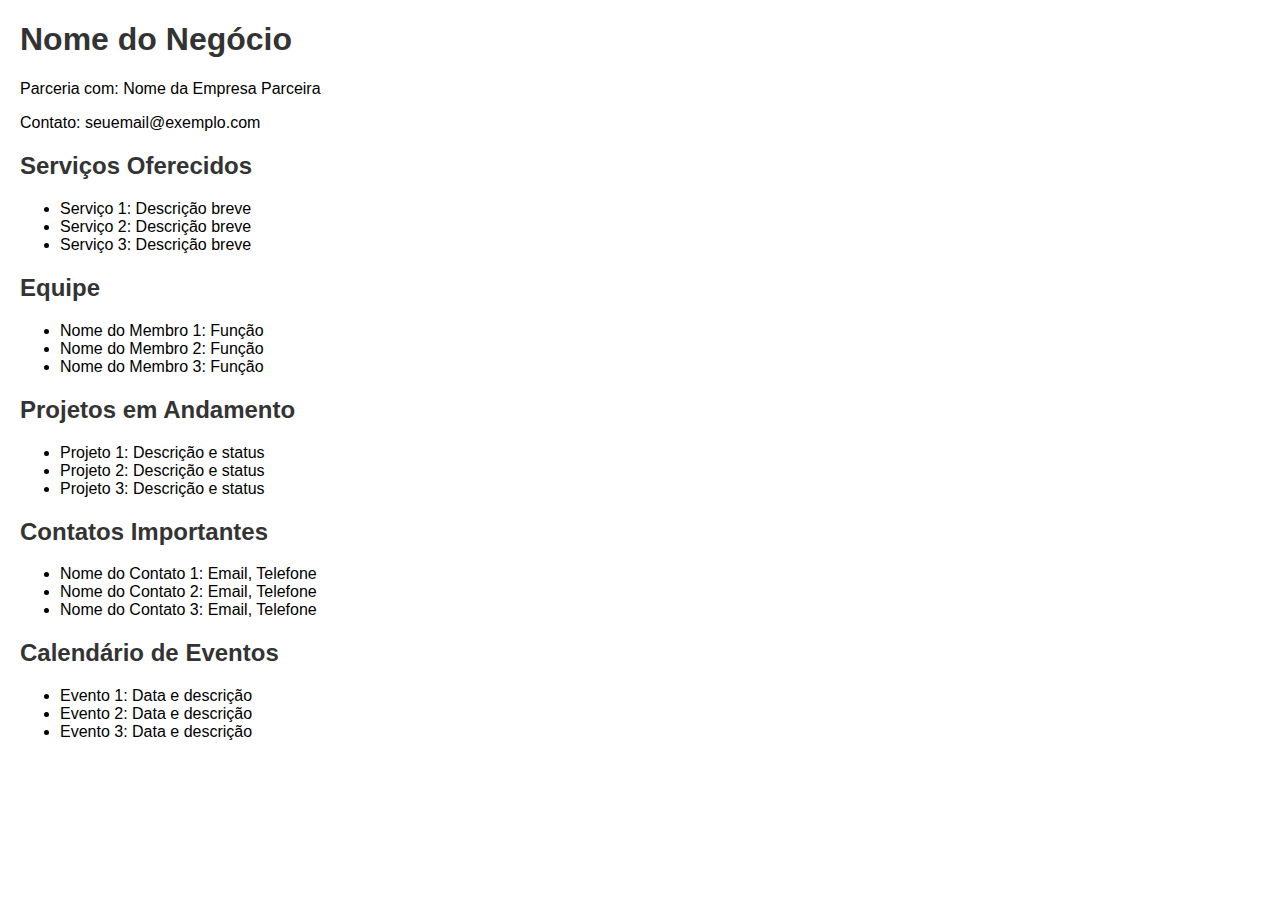
==== index.html @ c4887872 "index.html" ====
<!DOCTYPE html>
<html lang="pt-BR">
<head>
    <meta charset="UTF-8">
    <meta name="viewport" content="width=device-width, initial-scale=1.0">
    <title>Página do Negócio</title>
    <style>
        body { font-family: Arial, sans-serif; margin: 20px; }
        h1, h2 { color: #333; }
        .section { margin-bottom: 20px; }
    </style>
</head>
<body>
    <h1>Nome do Negócio</h1>
    <p>Parceria com: Nome da Empresa Parceira</p>
    <p>Contato: seuemail@exemplo.com</p>

    <div class="section">
        <h2>Serviços Oferecidos</h2>
        <ul>
            <li>Serviço 1: Descrição breve</li>
            <li>Serviço 2: Descrição breve</li>
            <li>Serviço 3: Descrição breve</li>
        </ul>
    </div>

    <div class="section">
        <h2>Equipe</h2>
        <ul>
            <li>Nome do Membro 1: Função</li>
            <li>Nome do Membro 2: Função</li>
            <li>Nome do Membro 3: Função</li>
        </ul>
    </div>

    <div class="section">
        <h2>Projetos em Andamento</h2>
        <ul>
            <li>Projeto 1: Descrição e status</li>
            <li>Projeto 2: Descrição e status</li>
            <li>Projeto 3: Descrição e status</li>
        </ul>
    </div>

    <div class="section">
        <h2>Contatos Importantes</h2>
        <ul>
            <li>Nome do Contato 1: Email, Telefone</li>
            <li>Nome do Contato 2: Email, Telefone</li>
            <li>Nome do Contato 3: Email, Telefone</li>
        </ul>
    </div>

    <div class="section">
        <h2>Calendário de Eventos</h2>
        <ul>
            <li>Evento 1: Data e descrição</li>
            <li>Evento 2: Data e descrição</li>
            <li>Evento 3: Data e descrição</li>
        </ul>
    </div>
</body>
</html>
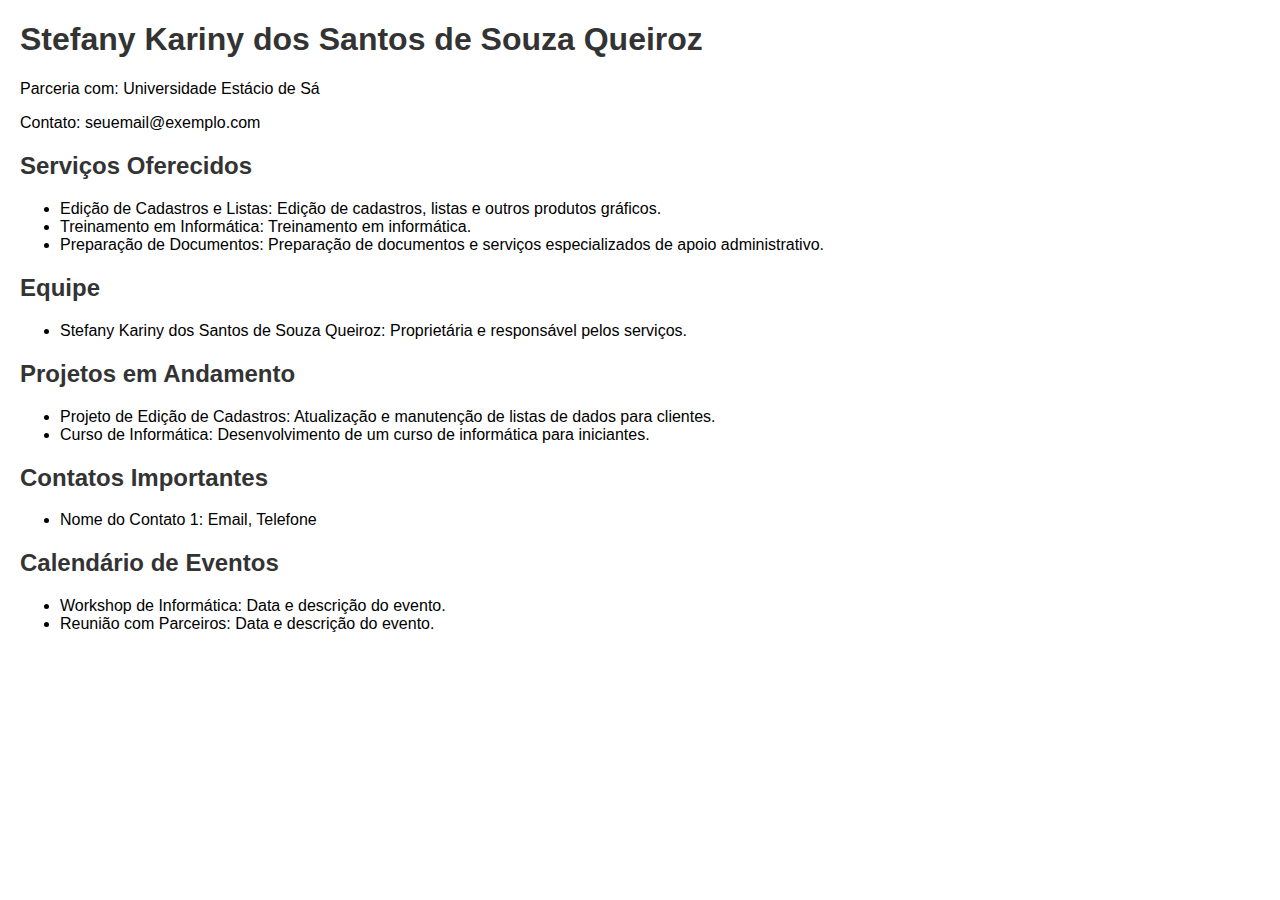
==== commit 527fb815: "Update index.html" ====
--- a/index.html
+++ b/index.html
@@ -11,34 +11,31 @@
     </style>
 </head>
 <body>
-    <h1>Nome do Negócio</h1>
-    <p>Parceria com: Nome da Empresa Parceira</p>
+    <h1>Stefany Kariny dos Santos de Souza Queiroz</h1>
+    <p>Parceria com: Universidade Estácio de Sá</p>
     <p>Contato: seuemail@exemplo.com</p>
 
     <div class="section">
         <h2>Serviços Oferecidos</h2>
         <ul>
-            <li>Serviço 1: Descrição breve</li>
-            <li>Serviço 2: Descrição breve</li>
-            <li>Serviço 3: Descrição breve</li>
+            <li>Edição de Cadastros e Listas: Edição de cadastros, listas e outros produtos gráficos.</li>
+            <li>Treinamento em Informática: Treinamento em informática.</li>
+            <li>Preparação de Documentos: Preparação de documentos e serviços especializados de apoio administrativo.</li>
         </ul>
     </div>
 
     <div class="section">
         <h2>Equipe</h2>
         <ul>
-            <li>Nome do Membro 1: Função</li>
-            <li>Nome do Membro 2: Função</li>
-            <li>Nome do Membro 3: Função</li>
+            <li>Stefany Kariny dos Santos de Souza Queiroz: Proprietária e responsável pelos serviços.</li>
         </ul>
     </div>
 
     <div class="section">
         <h2>Projetos em Andamento</h2>
         <ul>
-            <li>Projeto 1: Descrição e status</li>
-            <li>Projeto 2: Descrição e status</li>
-            <li>Projeto 3: Descrição e status</li>
+            <li>Projeto de Edição de Cadastros: Atualização e manutenção de listas de dados para clientes.</li>
+            <li>Curso de Informática: Desenvolvimento de um curso de informática para iniciantes.</li>
         </ul>
     </div>
 
@@ -46,17 +43,14 @@
         <h2>Contatos Importantes</h2>
         <ul>
             <li>Nome do Contato 1: Email, Telefone</li>
-            <li>Nome do Contato 2: Email, Telefone</li>
-            <li>Nome do Contato 3: Email, Telefone</li>
         </ul>
     </div>
 
     <div class="section">
         <h2>Calendário de Eventos</h2>
         <ul>
-            <li>Evento 1: Data e descrição</li>
-            <li>Evento 2: Data e descrição</li>
-            <li>Evento 3: Data e descrição</li>
+            <li>Workshop de Informática: Data e descrição do evento.</li>
+            <li>Reunião com Parceiros: Data e descrição do evento.</li>
         </ul>
     </div>
 </body>
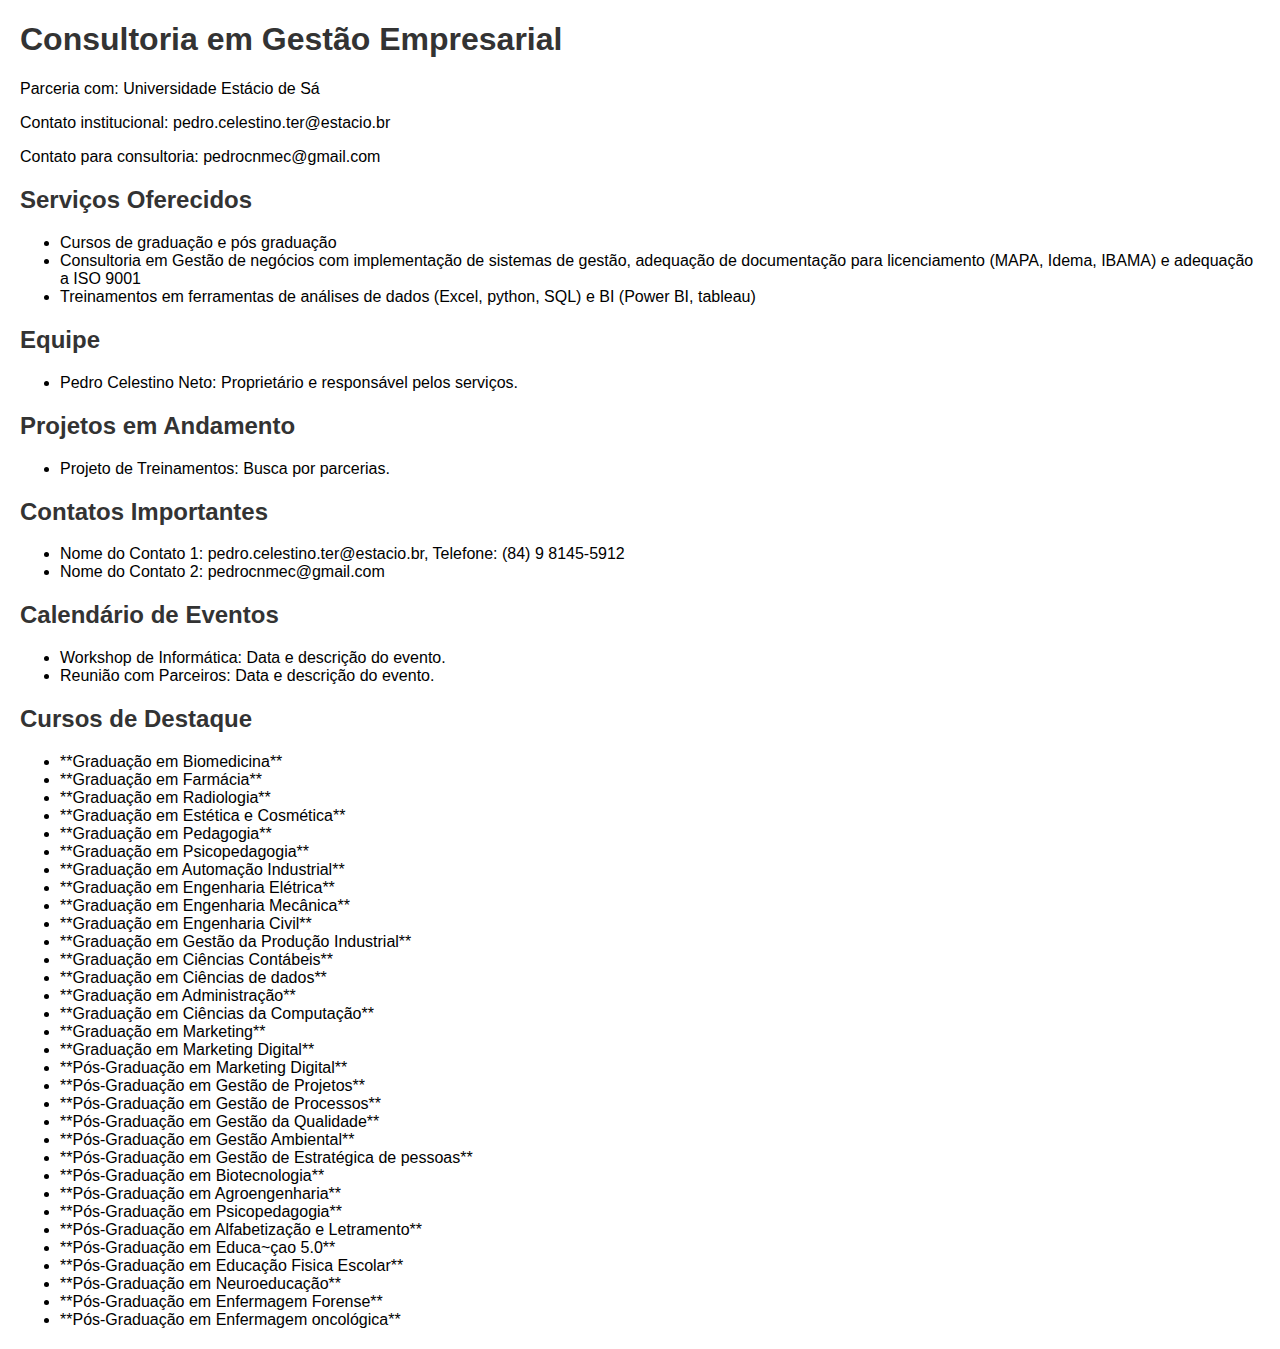
==== commit cb304c7c: "Update index.html" ====
--- a/index.html
+++ b/index.html
@@ -11,38 +11,40 @@
     </style>
 </head>
 <body>
-    <h1>Stefany Kariny dos Santos de Souza Queiroz</h1>
+    <h1>Consultoria em Gestão Empresarial</h1>
     <p>Parceria com: Universidade Estácio de Sá</p>
-    <p>Contato: seuemail@exemplo.com</p>
+    <p>Contato institucional: pedro.celestino.ter@estacio.br</p>
+    <p>Contato para consultoria: pedrocnmec@gmail.com</p>
+    
 
     <div class="section">
         <h2>Serviços Oferecidos</h2>
         <ul>
-            <li>Edição de Cadastros e Listas: Edição de cadastros, listas e outros produtos gráficos.</li>
-            <li>Treinamento em Informática: Treinamento em informática.</li>
-            <li>Preparação de Documentos: Preparação de documentos e serviços especializados de apoio administrativo.</li>
+            <li>Cursos de graduação e pós graduação</li>
+            <li>Consultoria em Gestão de negócios com implementação de sistemas de gestão, adequação de documentação para licenciamento (MAPA, Idema, IBAMA) e adequação a ISO 9001</li>
+            <li>Treinamentos em ferramentas de análises de dados (Excel, python, SQL) e BI (Power BI, tableau)</li>
         </ul>
     </div>
 
     <div class="section">
         <h2>Equipe</h2>
         <ul>
-            <li>Stefany Kariny dos Santos de Souza Queiroz: Proprietária e responsável pelos serviços.</li>
+            <li>Pedro Celestino Neto: Proprietário e responsável pelos serviços.</li>
         </ul>
     </div>
 
     <div class="section">
         <h2>Projetos em Andamento</h2>
         <ul>
-            <li>Projeto de Edição de Cadastros: Atualização e manutenção de listas de dados para clientes.</li>
-            <li>Curso de Informática: Desenvolvimento de um curso de informática para iniciantes.</li>
+            <li>Projeto de Treinamentos: Busca por parcerias.</li>
         </ul>
     </div>
 
     <div class="section">
         <h2>Contatos Importantes</h2>
         <ul>
-            <li>Nome do Contato 1: Email, Telefone</li>
+            <li>Nome do Contato 1: pedro.celestino.ter@estacio.br, Telefone: (84) 9 8145-5912</li>
+            <li>Nome do Contato 2: pedrocnmec@gmail.com</li>
         </ul>
     </div>
 
@@ -53,5 +55,42 @@
             <li>Reunião com Parceiros: Data e descrição do evento.</li>
         </ul>
     </div>
+        <div class="section">
+        <h2>Cursos de Destaque</h2>
+        <ul>
+            <li>**Graduação em Biomedicina**</li>
+            <li>**Graduação em Farmácia**</li>
+            <li>**Graduação em Radiologia**</li>
+            <li>**Graduação em Estética e Cosmética**</li>
+            <li>**Graduação em Pedagogia**</li>
+            <li>**Graduação em Psicopedagogia**</li>
+            <li>**Graduação em Automação Industrial**</li>
+            <li>**Graduação em Engenharia Elétrica**</li>
+            <li>**Graduação em Engenharia Mecânica**</li>
+            <li>**Graduação em Engenharia Civil**</li>
+            <li>**Graduação em Gestão da Produção Industrial**</li>
+            <li>**Graduação em Ciências Contábeis**</li>
+            <li>**Graduação em Ciências de dados**</li>
+            <li>**Graduação em Administração**</li>
+            <li>**Graduação em Ciências da Computação**</li>
+            <li>**Graduação em Marketing**</li>
+            <li>**Graduação em Marketing Digital**</li>
+            <li>**Pós-Graduação em Marketing Digital**</li>
+            <li>**Pós-Graduação em Gestão de Projetos**</li>
+            <li>**Pós-Graduação em Gestão de Processos**</li>
+            <li>**Pós-Graduação em Gestão da Qualidade**</li>
+            <li>**Pós-Graduação em Gestão Ambiental**</li>
+            <li>**Pós-Graduação em Gestão de Estratégica de pessoas**</li>
+            <li>**Pós-Graduação em Biotecnologia**</li>
+            <li>**Pós-Graduação em Agroengenharia**</li>
+            <li>**Pós-Graduação em Psicopedagogia**</li>
+            <li>**Pós-Graduação em Alfabetização e Letramento**</li>
+            <li>**Pós-Graduação em Educa~çao 5.0**</li>
+            <li>**Pós-Graduação em Educação Fisica Escolar**</li>
+            <li>**Pós-Graduação em Neuroeducação**</li>
+            <li>**Pós-Graduação em Enfermagem Forense**</li>
+            <li>**Pós-Graduação em Enfermagem oncológica**</li>
+        </ul>
+    </div>
 </body>
 </html>
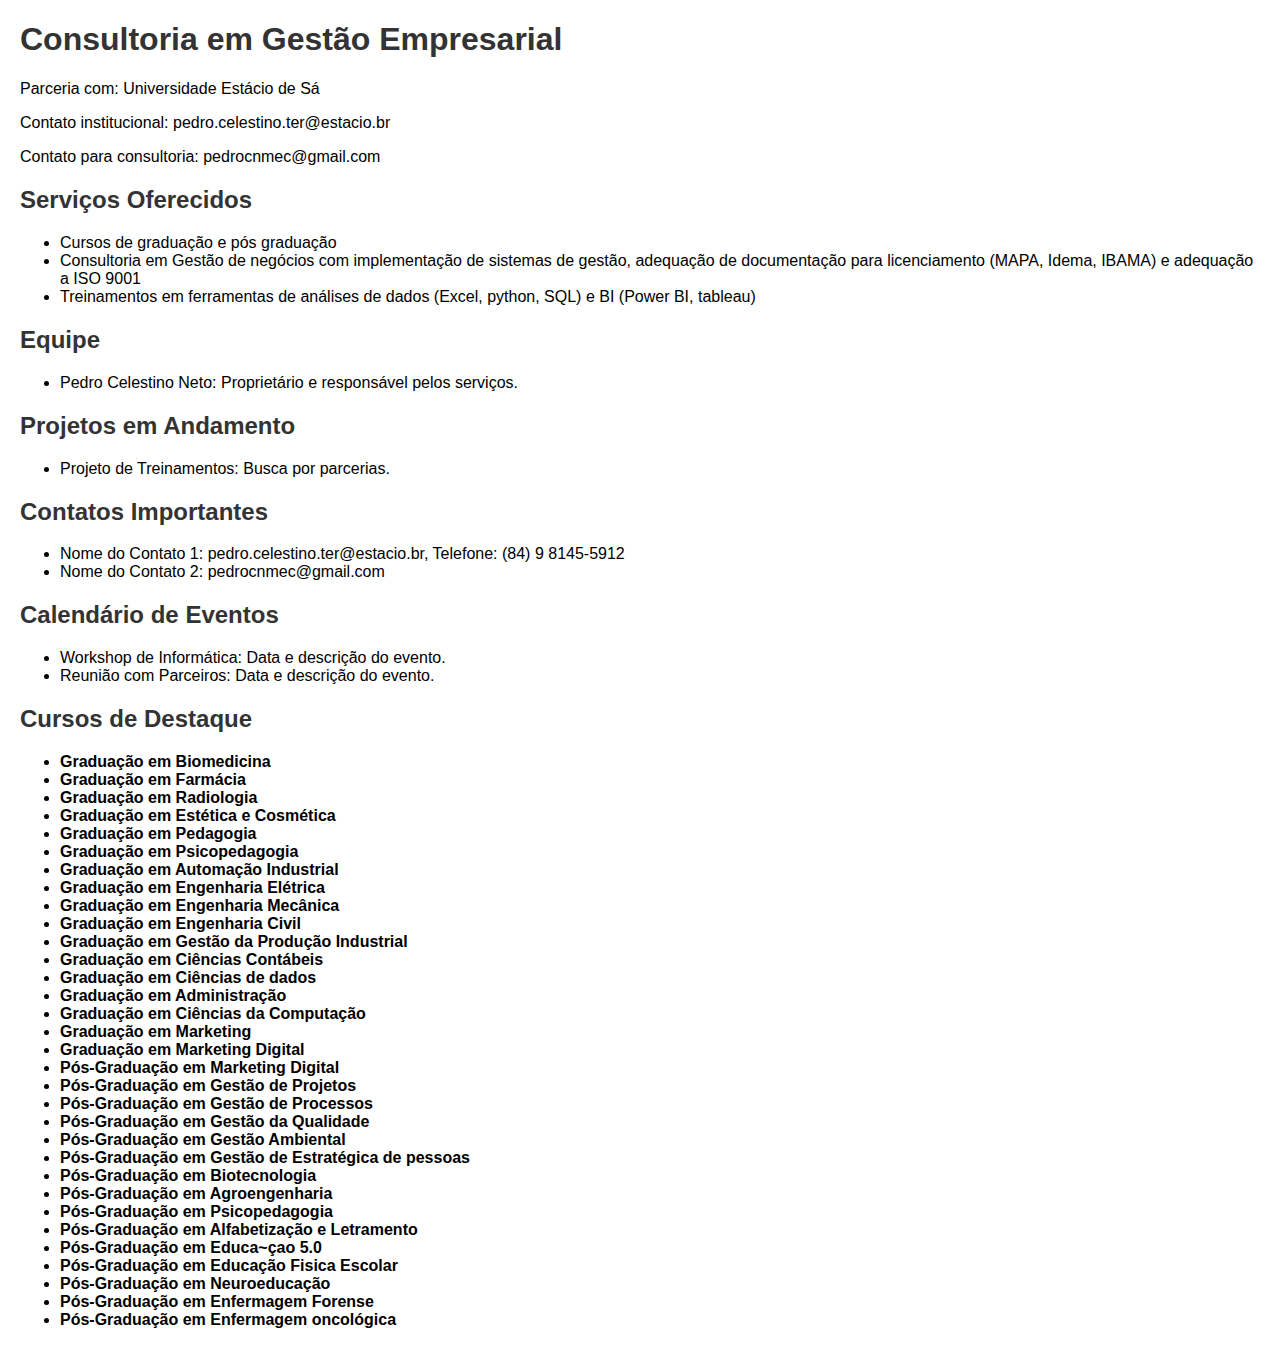
==== commit ace9eac5: "Update index.html" ====
--- a/index.html
+++ b/index.html
@@ -58,38 +58,38 @@
         <div class="section">
         <h2>Cursos de Destaque</h2>
         <ul>
-            <li>**Graduação em Biomedicina**</li>
-            <li>**Graduação em Farmácia**</li>
-            <li>**Graduação em Radiologia**</li>
-            <li>**Graduação em Estética e Cosmética**</li>
-            <li>**Graduação em Pedagogia**</li>
-            <li>**Graduação em Psicopedagogia**</li>
-            <li>**Graduação em Automação Industrial**</li>
-            <li>**Graduação em Engenharia Elétrica**</li>
-            <li>**Graduação em Engenharia Mecânica**</li>
-            <li>**Graduação em Engenharia Civil**</li>
-            <li>**Graduação em Gestão da Produção Industrial**</li>
-            <li>**Graduação em Ciências Contábeis**</li>
-            <li>**Graduação em Ciências de dados**</li>
-            <li>**Graduação em Administração**</li>
-            <li>**Graduação em Ciências da Computação**</li>
-            <li>**Graduação em Marketing**</li>
-            <li>**Graduação em Marketing Digital**</li>
-            <li>**Pós-Graduação em Marketing Digital**</li>
-            <li>**Pós-Graduação em Gestão de Projetos**</li>
-            <li>**Pós-Graduação em Gestão de Processos**</li>
-            <li>**Pós-Graduação em Gestão da Qualidade**</li>
-            <li>**Pós-Graduação em Gestão Ambiental**</li>
-            <li>**Pós-Graduação em Gestão de Estratégica de pessoas**</li>
-            <li>**Pós-Graduação em Biotecnologia**</li>
-            <li>**Pós-Graduação em Agroengenharia**</li>
-            <li>**Pós-Graduação em Psicopedagogia**</li>
-            <li>**Pós-Graduação em Alfabetização e Letramento**</li>
-            <li>**Pós-Graduação em Educa~çao 5.0**</li>
-            <li>**Pós-Graduação em Educação Fisica Escolar**</li>
-            <li>**Pós-Graduação em Neuroeducação**</li>
-            <li>**Pós-Graduação em Enfermagem Forense**</li>
-            <li>**Pós-Graduação em Enfermagem oncológica**</li>
+            <li><strong>Graduação em Biomedicina</li>
+            <li><strong>Graduação em Farmácia</li>
+            <li><strong>Graduação em Radiologia</li>
+            <li><strong>Graduação em Estética e Cosmética</li>
+            <li><strong>Graduação em Pedagogia</li>
+            <li><strong>Graduação em Psicopedagogia</li>
+            <li><strong>Graduação em Automação Industrial</li>
+            <li><strong>Graduação em Engenharia Elétrica</li>
+            <li><strong>Graduação em Engenharia Mecânica</li>
+            <li><strong>Graduação em Engenharia Civil</li>
+            <li><strong>Graduação em Gestão da Produção Industrial</li>
+            <li><strong>Graduação em Ciências Contábeis</li>
+            <li><strong>Graduação em Ciências de dados</li>
+            <li><strong>Graduação em Administração</li>
+            <li><strong>Graduação em Ciências da Computação</li>
+            <li><strong>Graduação em Marketing</li>
+            <li><strong>Graduação em Marketing Digital</li>
+            <li><strong>Pós-Graduação em Marketing Digital</li>
+            <li><strong>Pós-Graduação em Gestão de Projetos</li>
+            <li><strong>Pós-Graduação em Gestão de Processos</li>
+            <li><strong>Pós-Graduação em Gestão da Qualidade</li>
+            <li><strong>Pós-Graduação em Gestão Ambiental</li>
+            <li><strong>Pós-Graduação em Gestão de Estratégica de pessoas</li>
+            <li><strong>Pós-Graduação em Biotecnologia</li>
+            <li><strong>Pós-Graduação em Agroengenharia</li>
+            <li><strong>Pós-Graduação em Psicopedagogia</li>
+            <li><strong>Pós-Graduação em Alfabetização e Letramento</li>
+            <li><strong>Pós-Graduação em Educa~çao 5.0</li>
+            <li><strong>Pós-Graduação em Educação Fisica Escolar</li>
+            <li><strong>Pós-Graduação em Neuroeducação</li>
+            <li><strong>Pós-Graduação em Enfermagem Forense</li>
+            <li><strong>Pós-Graduação em Enfermagem oncológica</li>
         </ul>
     </div>
 </body>
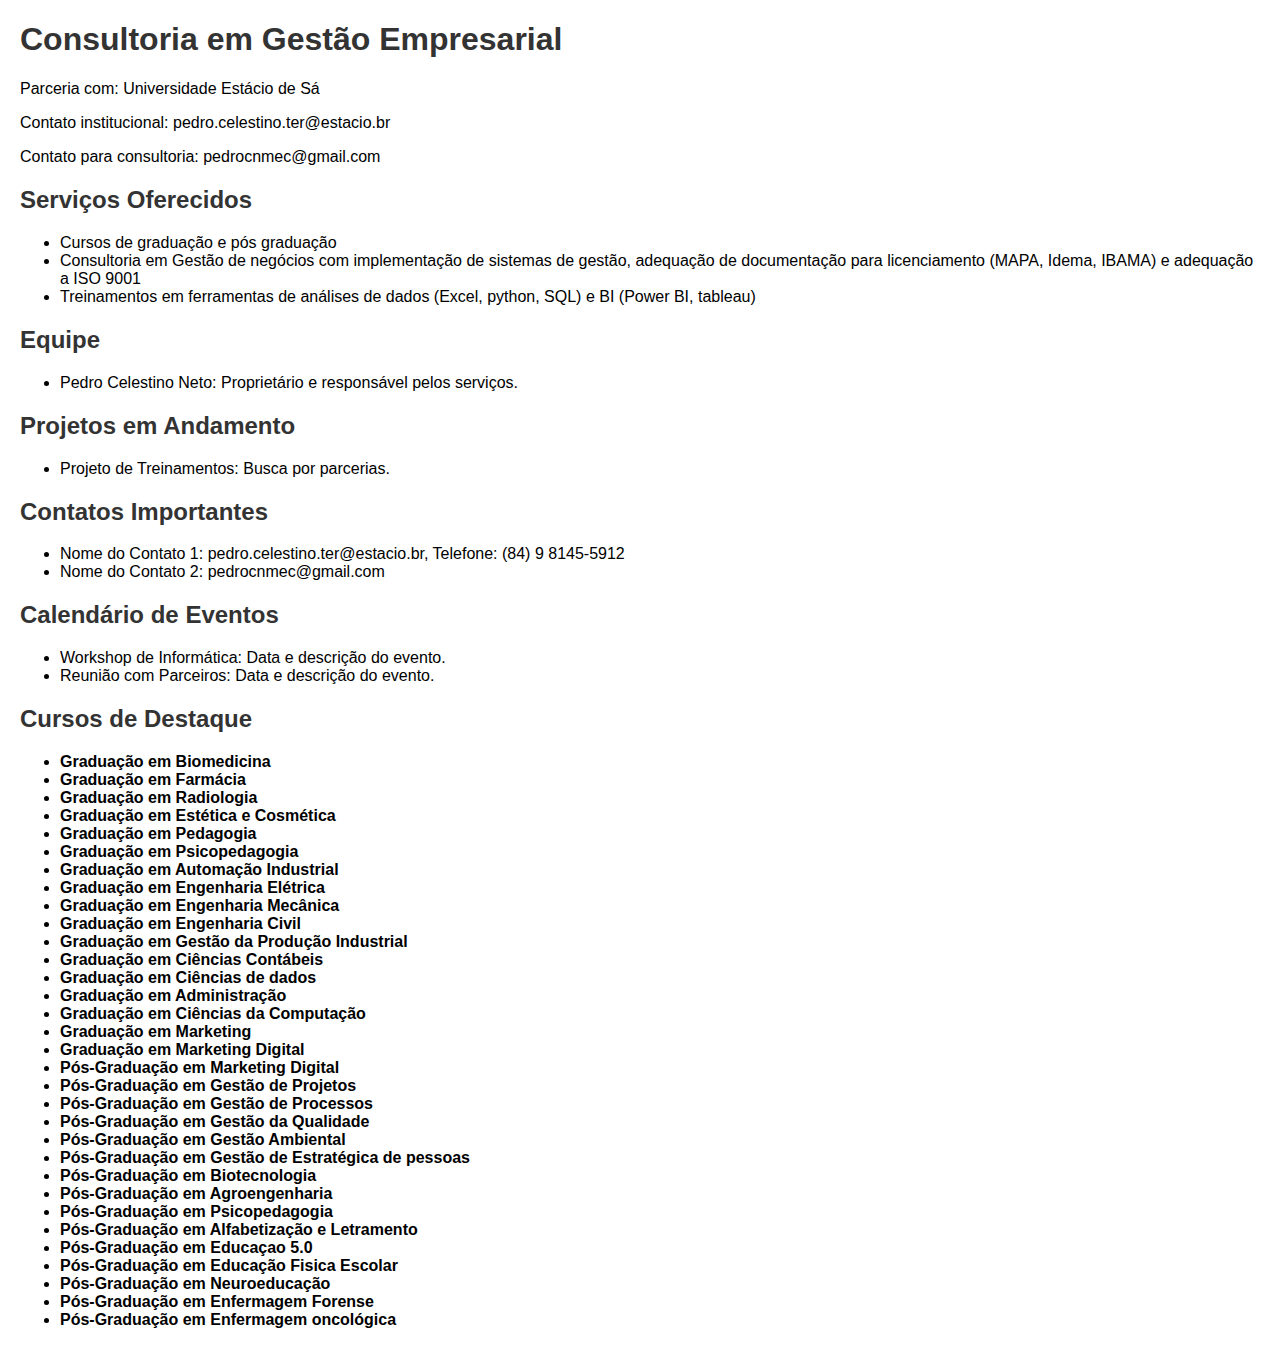
==== commit 64379e30: "Update index.html" ====
--- a/index.html
+++ b/index.html
@@ -85,7 +85,7 @@
             <li><strong>Pós-Graduação em Agroengenharia</li>
             <li><strong>Pós-Graduação em Psicopedagogia</li>
             <li><strong>Pós-Graduação em Alfabetização e Letramento</li>
-            <li><strong>Pós-Graduação em Educa~çao 5.0</li>
+            <li><strong>Pós-Graduação em Educaçao 5.0</li>
             <li><strong>Pós-Graduação em Educação Fisica Escolar</li>
             <li><strong>Pós-Graduação em Neuroeducação</li>
             <li><strong>Pós-Graduação em Enfermagem Forense</li>
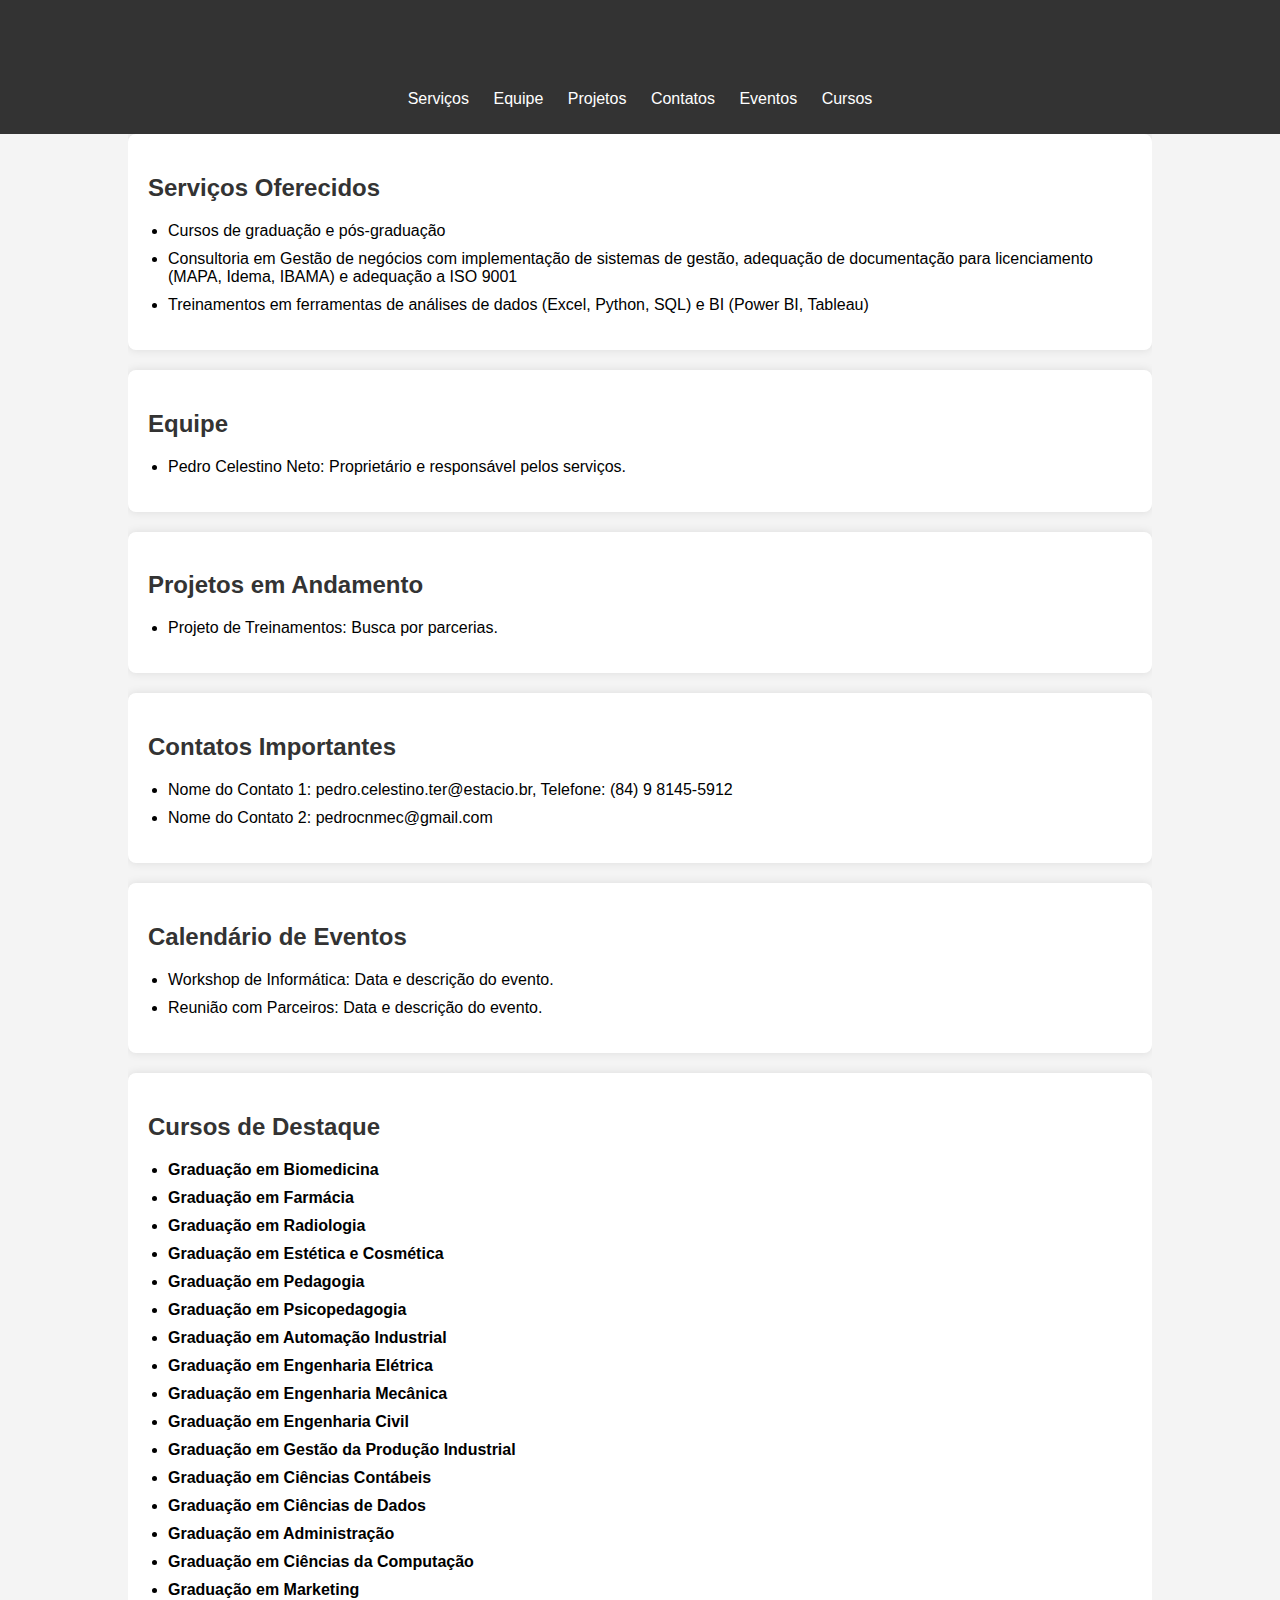
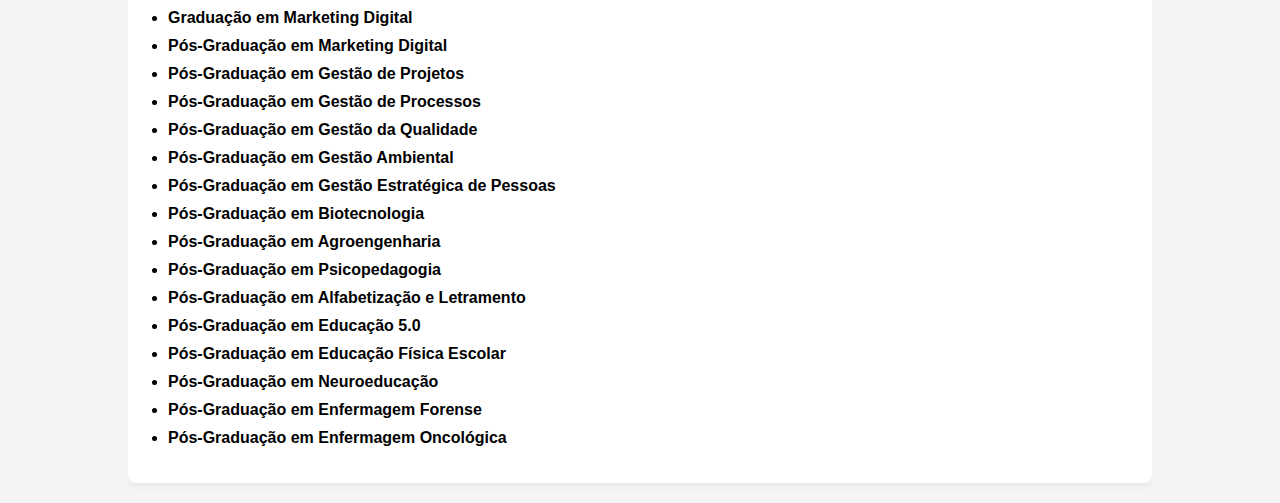
==== commit 6a3c22af: "Update index.html" ====
--- a/index.html
+++ b/index.html
@@ -5,92 +5,126 @@
     <meta name="viewport" content="width=device-width, initial-scale=1.0">
     <title>Página do Negócio</title>
     <style>
-        body { font-family: Arial, sans-serif; margin: 20px; }
+        body { font-family: Arial, sans-serif; margin: 0; padding: 0; background-color: #f4f4f4; }
+        header { background-color: #333; color: #fff; padding: 10px 0; text-align: center; }
+        nav ul { list-style: none; padding: 0; }
+        nav ul li { display: inline; margin: 0 10px; }
+        nav ul li a { color: #fff; text-decoration: none; }
+        .container { width: 80%; margin: auto; overflow: hidden; }
+        .section { background: #fff; padding: 20px; margin-bottom: 20px; border-radius: 8px; box-shadow: 0 0 10px rgba(0, 0, 0, 0.1); }
         h1, h2 { color: #333; }
-        .section { margin-bottom: 20px; }
+        ul { padding-left: 20px; }
+        ul li { margin-bottom: 10px; }
+        #back-to-top { position: fixed; bottom: 20px; right: 20px; display: none; background-color: #333; color: #fff; padding: 10px; border-radius: 5px; cursor: pointer; }
     </style>
 </head>
 <body>
-    <h1>Consultoria em Gestão Empresarial</h1>
-    <p>Parceria com: Universidade Estácio de Sá</p>
-    <p>Contato institucional: pedro.celestino.ter@estacio.br</p>
-    <p>Contato para consultoria: pedrocnmec@gmail.com</p>
-    
+    <header>
+        <h1>Consultoria em Gestão Empresarial</h1>
+        <nav>
+            <ul>
+                <li><a href="#servicos">Serviços</a></li>
+                <li><a href="#equipe">Equipe</a></li>
+                <li><a href="#projetos">Projetos</a></li>
+                <li><a href="#contatos">Contatos</a></li>
+                <li><a href="#eventos">Eventos</a></li>
+                <li><a href="#cursos">Cursos</a></li>
+            </ul>
+        </nav>
+    </header>
+    <div class="container">
+        <div id="servicos" class="section">
+            <h2>Serviços Oferecidos</h2>
+            <ul>
+                <li>Cursos de graduação e pós-graduação</li>
+                <li>Consultoria em Gestão de negócios com implementação de sistemas de gestão, adequação de documentação para licenciamento (MAPA, Idema, IBAMA) e adequação a ISO 9001</li>
+                <li>Treinamentos em ferramentas de análises de dados (Excel, Python, SQL) e BI (Power BI, Tableau)</li>
+            </ul>
+        </div>
 
-    <div class="section">
-        <h2>Serviços Oferecidos</h2>
-        <ul>
-            <li>Cursos de graduação e pós graduação</li>
-            <li>Consultoria em Gestão de negócios com implementação de sistemas de gestão, adequação de documentação para licenciamento (MAPA, Idema, IBAMA) e adequação a ISO 9001</li>
-            <li>Treinamentos em ferramentas de análises de dados (Excel, python, SQL) e BI (Power BI, tableau)</li>
-        </ul>
+        <div id="equipe" class="section">
+            <h2>Equipe</h2>
+            <ul>
+                <li>Pedro Celestino Neto: Proprietário e responsável pelos serviços.</li>
+            </ul>
+        </div>
+
+        <div id="projetos" class="section">
+            <h2>Projetos em Andamento</h2>
+            <ul>
+                <li>Projeto de Treinamentos: Busca por parcerias.</li>
+            </ul>
+        </div>
+
+        <div id="contatos" class="section">
+            <h2>Contatos Importantes</h2>
+            <ul>
+                <li>Nome do Contato 1: pedro.celestino.ter@estacio.br, Telefone: (84) 9 8145-5912</li>
+                <li>Nome do Contato 2: pedrocnmec@gmail.com</li>
+            </ul>
+        </div>
+
+        <div id="eventos" class="section">
+            <h2>Calendário de Eventos</h2>
+            <ul>
+                <li>Workshop de Informática: Data e descrição do evento.</li>
+                <li>Reunião com Parceiros: Data e descrição do evento.</li>
+            </ul>
+        </div>
+
+        <div id="cursos" class="section">
+            <h2>Cursos de Destaque</h2>
+            <ul>
+                <li><strong>Graduação em Biomedicina</strong></li>
+                <li><strong>Graduação em Farmácia</strong></li>
+                <li><strong>Graduação em Radiologia</strong></li>
+                <li><strong>Graduação em Estética e Cosmética</strong></li>
+                <li><strong>Graduação em Pedagogia</strong></li>
+                <li><strong>Graduação em Psicopedagogia</strong></li>
+                <li><strong>Graduação em Automação Industrial</strong></li>
+                <li><strong>Graduação em Engenharia Elétrica</strong></li>
+                <li><strong>Graduação em Engenharia Mecânica</strong></li>
+                <li><strong>Graduação em Engenharia Civil</strong></li>
+                <li><strong>Graduação em Gestão da Produção Industrial</strong></li>
+                <li><strong>Graduação em Ciências Contábeis</strong></li>
+                <li><strong>Graduação em Ciências de Dados</strong></li>
+                <li><strong>Graduação em Administração</strong></li>
+                <li><strong>Graduação em Ciências da Computação</strong></li>
+                <li><strong>Graduação em Marketing</strong></li>
+                <li><strong>Graduação em Marketing Digital</strong></li>
+                <li><strong>Pós-Graduação em Marketing Digital</strong></li>
+                <li><strong>Pós-Graduação em Gestão de Projetos</strong></li>
+                <li><strong>Pós-Graduação em Gestão de Processos</strong></li>
+                <li><strong>Pós-Graduação em Gestão da Qualidade</strong></li>
+                <li><strong>Pós-Graduação em Gestão Ambiental</strong></li>
+                <li><strong>Pós-Graduação em Gestão Estratégica de Pessoas</strong></li>
+                <li><strong>Pós-Graduação em Biotecnologia</strong></li>
+                <li><strong>Pós-Graduação em Agroengenharia</strong></li>
+                <li><strong>Pós-Graduação em Psicopedagogia</strong></li>
+                <li><strong>Pós-Graduação em Alfabetização e Letramento</strong></li>
+                <li><strong>Pós-Graduação em Educação 5.0</strong></li>
+                <li><strong>Pós-Graduação em Educação Física Escolar</strong></li>
+                <li><strong>Pós-Graduação em Neuroeducação</strong></li>
+                <li><strong>Pós-Graduação em Enfermagem Forense</strong></li>
+                <li><strong>Pós-Graduação em Enfermagem Oncológica</strong></li>
+            </ul>
+        </div>
     </div>
+    <div id="back-to-top" onclick="scrollToTop()">Voltar ao topo</div>
+    <script>
+        window.onscroll = function() {
+            var backToTopButton = document.getElementById("back-to-top");
+            if (document.body.scrollTop > 20 || document.documentElement.scrollTop > 20) {
+                backToTopButton.style.display = "block";
+            } else {
+                backToTopButton.style.display = "none";
+            }
+        };
 
-    <div class="section">
-        <h2>Equipe</h2>
-        <ul>
-            <li>Pedro Celestino Neto: Proprietário e responsável pelos serviços.</li>
-        </ul>
-    </div>
-
-    <div class="section">
-        <h2>Projetos em Andamento</h2>
-        <ul>
-            <li>Projeto de Treinamentos: Busca por parcerias.</li>
-        </ul>
-    </div>
-
-    <div class="section">
-        <h2>Contatos Importantes</h2>
-        <ul>
-            <li>Nome do Contato 1: pedro.celestino.ter@estacio.br, Telefone: (84) 9 8145-5912</li>
-            <li>Nome do Contato 2: pedrocnmec@gmail.com</li>
-        </ul>
-    </div>
-
-    <div class="section">
-        <h2>Calendário de Eventos</h2>
-        <ul>
-            <li>Workshop de Informática: Data e descrição do evento.</li>
-            <li>Reunião com Parceiros: Data e descrição do evento.</li>
-        </ul>
-    </div>
-        <div class="section">
-        <h2>Cursos de Destaque</h2>
-        <ul>
-            <li><strong>Graduação em Biomedicina</li>
-            <li><strong>Graduação em Farmácia</li>
-            <li><strong>Graduação em Radiologia</li>
-            <li><strong>Graduação em Estética e Cosmética</li>
-            <li><strong>Graduação em Pedagogia</li>
-            <li><strong>Graduação em Psicopedagogia</li>
-            <li><strong>Graduação em Automação Industrial</li>
-            <li><strong>Graduação em Engenharia Elétrica</li>
-            <li><strong>Graduação em Engenharia Mecânica</li>
-            <li><strong>Graduação em Engenharia Civil</li>
-            <li><strong>Graduação em Gestão da Produção Industrial</li>
-            <li><strong>Graduação em Ciências Contábeis</li>
-            <li><strong>Graduação em Ciências de dados</li>
-            <li><strong>Graduação em Administração</li>
-            <li><strong>Graduação em Ciências da Computação</li>
-            <li><strong>Graduação em Marketing</li>
-            <li><strong>Graduação em Marketing Digital</li>
-            <li><strong>Pós-Graduação em Marketing Digital</li>
-            <li><strong>Pós-Graduação em Gestão de Projetos</li>
-            <li><strong>Pós-Graduação em Gestão de Processos</li>
-            <li><strong>Pós-Graduação em Gestão da Qualidade</li>
-            <li><strong>Pós-Graduação em Gestão Ambiental</li>
-            <li><strong>Pós-Graduação em Gestão de Estratégica de pessoas</li>
-            <li><strong>Pós-Graduação em Biotecnologia</li>
-            <li><strong>Pós-Graduação em Agroengenharia</li>
-            <li><strong>Pós-Graduação em Psicopedagogia</li>
-            <li><strong>Pós-Graduação em Alfabetização e Letramento</li>
-            <li><strong>Pós-Graduação em Educaçao 5.0</li>
-            <li><strong>Pós-Graduação em Educação Fisica Escolar</li>
-            <li><strong>Pós-Graduação em Neuroeducação</li>
-            <li><strong>Pós-Graduação em Enfermagem Forense</li>
-            <li><strong>Pós-Graduação em Enfermagem oncológica</li>
-        </ul>
-    </div>
+        function scrollToTop() {
+            document.body.scrollTop = 0;
+            document.documentElement.scrollTop = 0;
+        }
+    </script>
 </body>
 </html>
